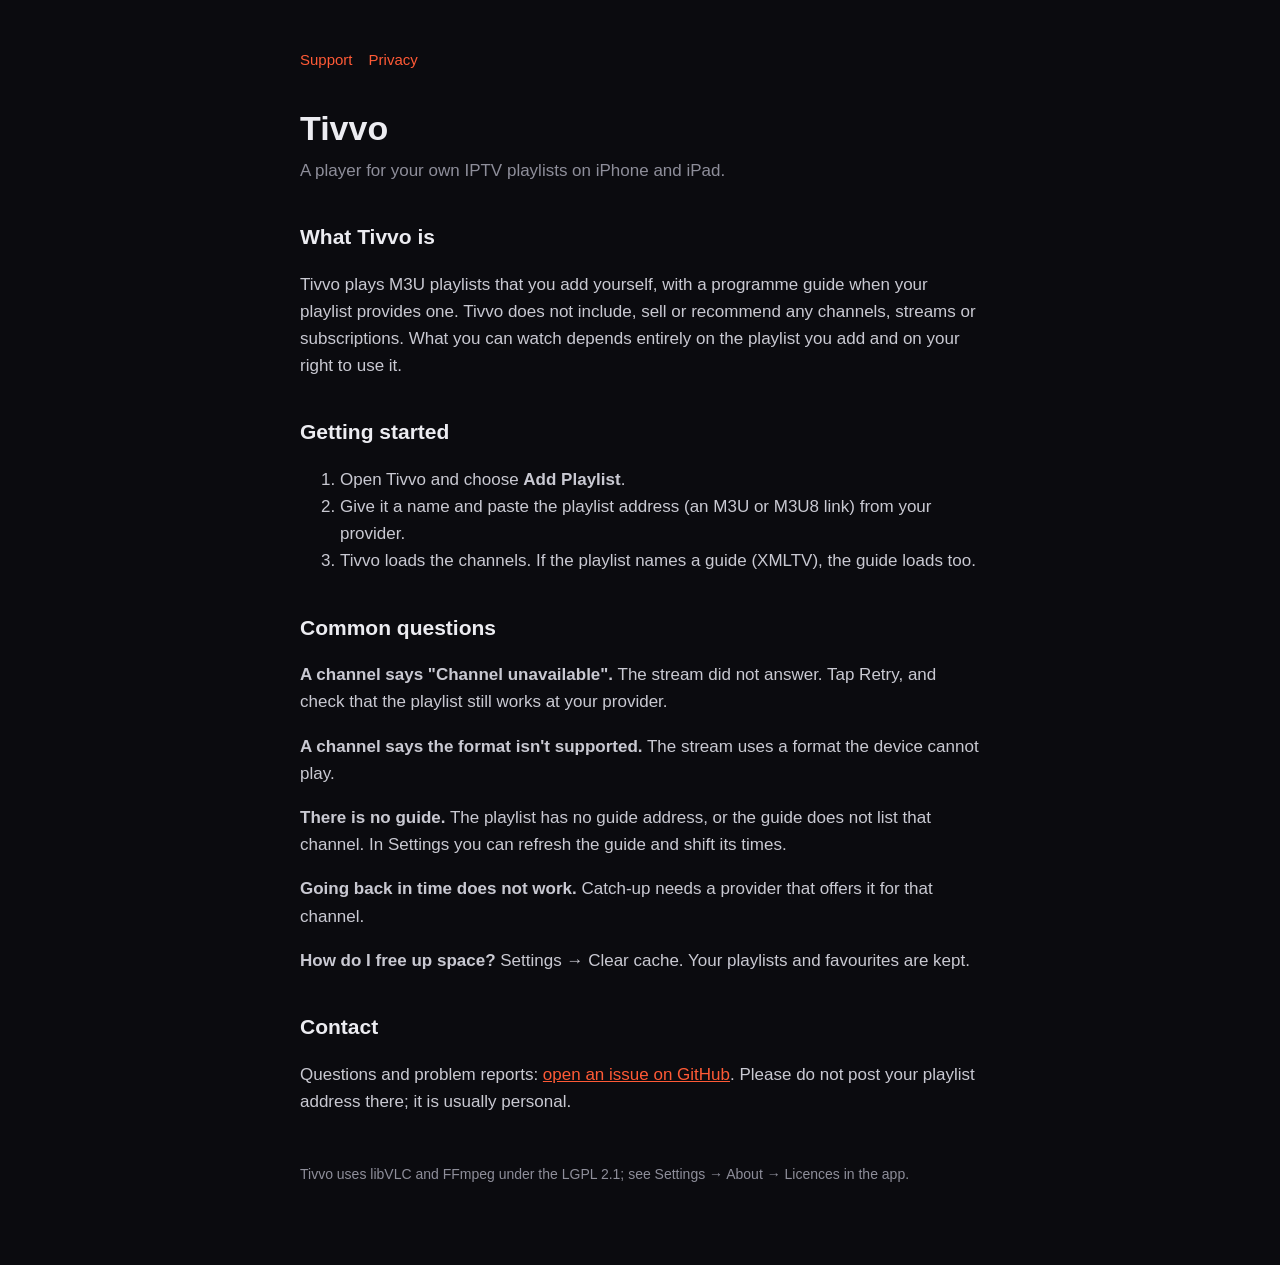
==== index.html @ 980a5e9f "Tivvo support and privacy pages" ====
<!doctype html>
<html lang="en">
<head>
<meta charset="utf-8">
<meta name="viewport" content="width=device-width, initial-scale=1">
<title>Tivvo – Support</title>
<link rel="stylesheet" href="style.css">
</head>
<body>
<main>
<nav><a href="./">Support</a><a href="privacy.html">Privacy</a></nav>
<h1>Tivvo</h1>
<p class="sub">A player for your own IPTV playlists on iPhone and iPad.</p>

<h2>What Tivvo is</h2>
<p>Tivvo plays M3U playlists that you add yourself, with a programme guide when your playlist provides one. Tivvo does not include, sell or recommend any channels, streams or subscriptions. What you can watch depends entirely on the playlist you add and on your right to use it.</p>

<h2>Getting started</h2>
<ol>
<li>Open Tivvo and choose <strong>Add Playlist</strong>.</li>
<li>Give it a name and paste the playlist address (an M3U or M3U8 link) from your provider.</li>
<li>Tivvo loads the channels. If the playlist names a guide (XMLTV), the guide loads too.</li>
</ol>

<h2>Common questions</h2>
<p><strong>A channel says "Channel unavailable".</strong> The stream did not answer. Tap Retry, and check that the playlist still works at your provider.</p>
<p><strong>A channel says the format isn't supported.</strong> The stream uses a format the device cannot play.</p>
<p><strong>There is no guide.</strong> The playlist has no guide address, or the guide does not list that channel. In Settings you can refresh the guide and shift its times.</p>
<p><strong>Going back in time does not work.</strong> Catch-up needs a provider that offers it for that channel.</p>
<p><strong>How do I free up space?</strong> Settings → Clear cache. Your playlists and favourites are kept.</p>

<h2>Contact</h2>
<p>Questions and problem reports: <a href="https://github.com/afoth/tivvo/issues">open an issue on GitHub</a>. Please do not post your playlist address there; it is usually personal.</p>

<footer>Tivvo uses libVLC and FFmpeg under the LGPL 2.1; see Settings → About → Licences in the app.</footer>
</main>
</body>
</html>
---- style.css ----
:root { color-scheme: dark; }
body { margin: 0; background: #0b0b0f; color: #ececf1; font: 17px/1.6 -apple-system, BlinkMacSystemFont, "Segoe UI", Roboto, sans-serif; }
main { max-width: 680px; margin: 0 auto; padding: 48px 20px 80px; }
h1 { font-size: 34px; line-height: 1.2; margin: 0 0 8px; }
h2 { font-size: 21px; margin: 36px 0 8px; }
p, li { color: #c9c9d2; }
a { color: #ff5a36; }
.sub { color: #8e8e9a; margin: 0 0 28px; }
nav { margin-bottom: 36px; font-size: 15px; }
nav a { margin-right: 16px; text-decoration: none; }
footer { margin-top: 48px; font-size: 14px; color: #8e8e9a; }
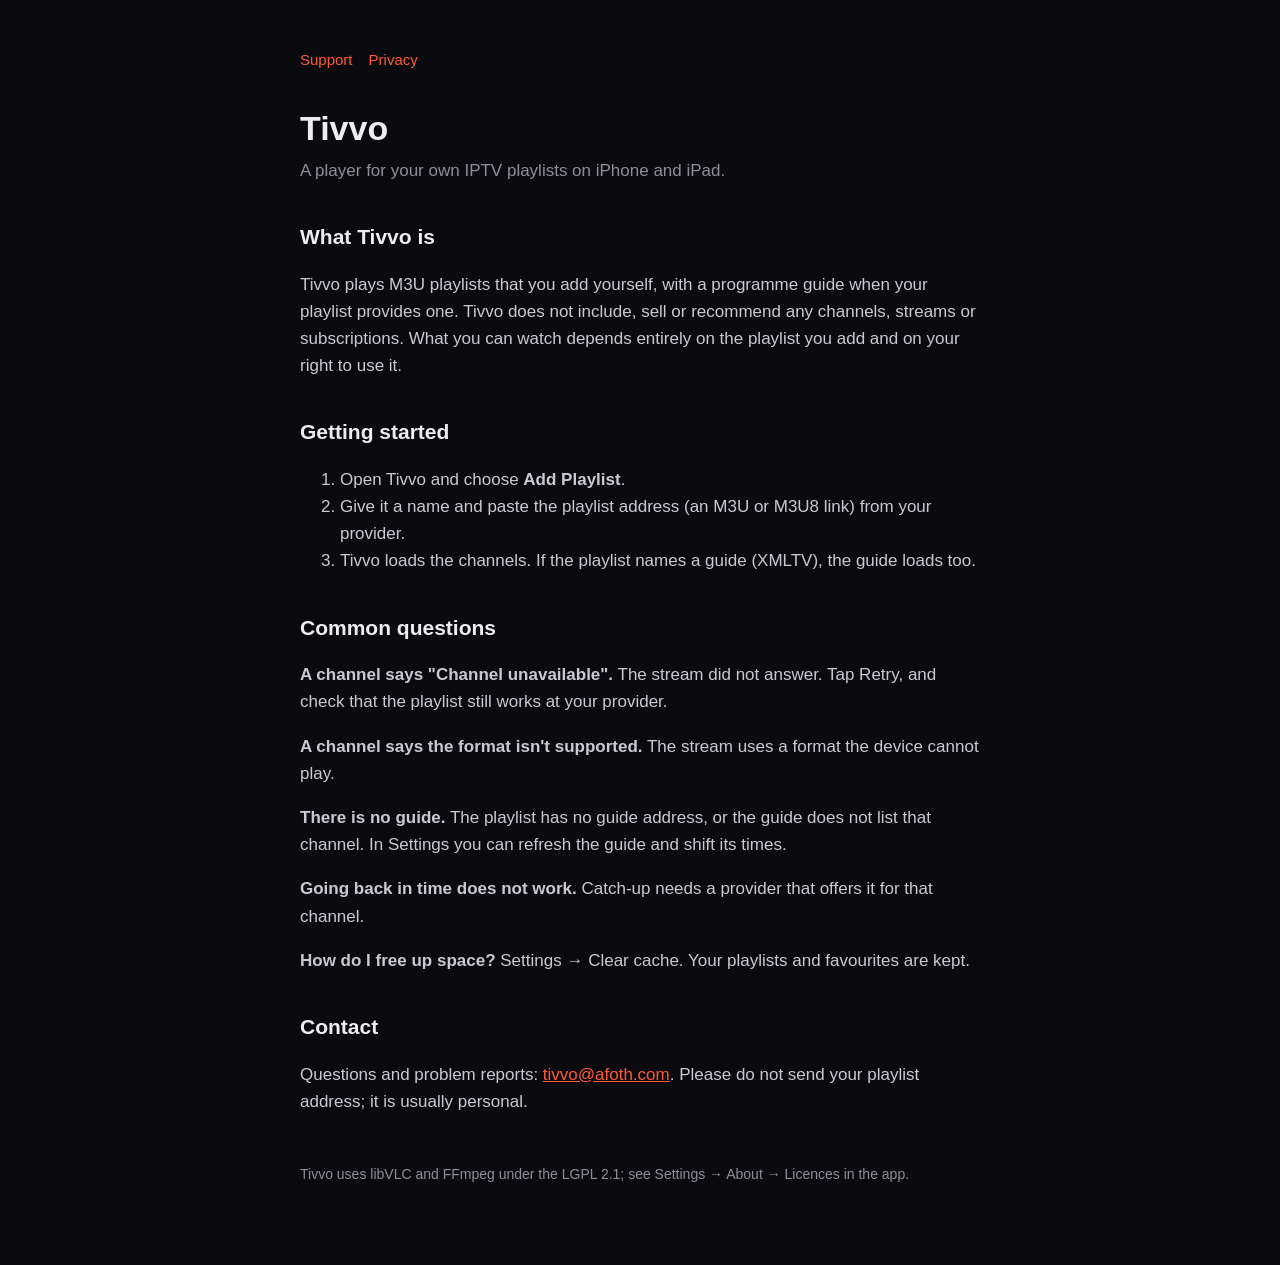
==== commit 82f1fdd9: "Support contact by email" ====
--- a/index.html
+++ b/index.html
@@ -30,7 +30,7 @@
 <p><strong>How do I free up space?</strong> Settings → Clear cache. Your playlists and favourites are kept.</p>
 
 <h2>Contact</h2>
-<p>Questions and problem reports: <a href="https://github.com/afoth/tivvo/issues">open an issue on GitHub</a>. Please do not post your playlist address there; it is usually personal.</p>
+<p>Questions and problem reports: <a href="mailto:tivvo@afoth.com">tivvo@afoth.com</a>. Please do not send your playlist address; it is usually personal.</p>
 
 <footer>Tivvo uses libVLC and FFmpeg under the LGPL 2.1; see Settings → About → Licences in the app.</footer>
 </main>
